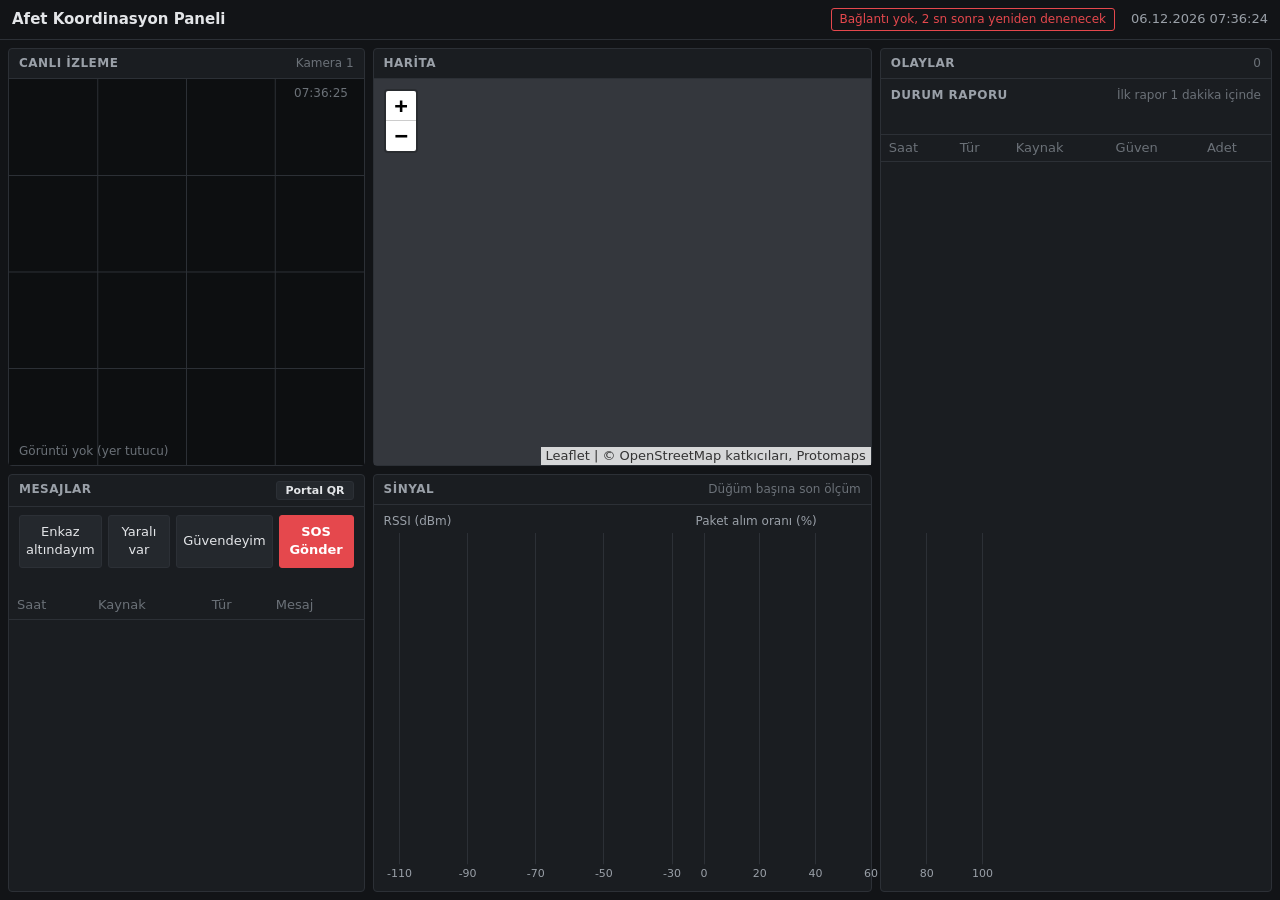
==== web/index.html @ 0ba59b57 "Panelde durum raporu ve öncelik etiketleri" ====
<!doctype html>
<html lang="tr">
<head>
<meta charset="utf-8">
<meta name="viewport" content="width=device-width, initial-scale=1">
<title>Afet Koordinasyon Paneli</title>
<link rel="stylesheet" href="vendor/leaflet/leaflet.css">
<link rel="stylesheet" href="style.css">
</head>
<body>
<header>
  <h1>Afet Koordinasyon Paneli</h1>
  <span id="durum" class="durum kopuk">Bağlantı yok</span>
  <span id="saat" class="saat"></span>
</header>
<main>
  <section id="p-izleme" class="panel">
    <h2>Canlı İzleme <span class="ek">Kamera 1</span></h2>
    <div class="icerik"><canvas id="kamera"></canvas></div>
  </section>
  <section id="p-harita" class="panel">
    <h2>Harita <span class="ek" id="harita-ozet"></span></h2>
    <div class="icerik"><div id="harita"></div></div>
  </section>
  <section id="p-olaylar" class="panel">
    <h2>Olaylar <span class="ek" id="olay-sayisi">0</span></h2>
    <div id="rapor" class="rapor"><div class="rapor-ust">Durum Raporu <span id="rapor-bilgi" class="ek">İlk rapor 1 dakika içinde</span></div><div id="rapor-metin"></div></div>
    <div class="icerik kaydir"><table class="liste"><thead><tr><th>Saat</th><th>Tür</th><th>Kaynak</th><th class="sag">Güven</th><th class="sag">Adet</th></tr></thead><tbody id="olaylar"></tbody></table></div>
  </section>
  <section id="p-mesajlar" class="panel">
    <h2>Mesajlar <button id="qr-ac" class="kucuk">Portal QR</button></h2>
    <div class="icerik dikey">
      <div class="dugmeler">
        <button data-yuk="Enkaz altındayım">Enkaz altındayım</button>
        <button data-yuk="Yaralı var">Yaralı var</button>
        <button data-yuk="Güvendeyim">Güvendeyim</button>
        <button id="sos" class="sos">SOS Gönder</button>
      </div>
      <div id="gonderim" class="gonderim"></div>
      <div class="kaydir"><table class="liste"><thead><tr><th>Saat</th><th>Kaynak</th><th>Tür</th><th>Mesaj</th></tr></thead><tbody id="mesajlar"></tbody></table></div>
    </div>
  </section>
  <section id="p-sinyal" class="panel">
    <h2>Sinyal <span class="ek">Düğüm başına son ölçüm</span></h2>
    <div class="icerik ikili">
      <div class="grafik"><h3>RSSI (dBm)</h3><div class="tuval"><canvas id="g-rssi"></canvas></div></div>
      <div class="grafik"><h3>Paket alım oranı (%)</h3><div class="tuval"><canvas id="g-oran"></canvas></div></div>
    </div>
  </section>
</main>
<dialog id="qr-kutu">
  <h2>Afetzede portalı</h2>
  <div id="qr"></div>
  <p id="qr-adres"></p>
  <p class="ek">Telefon bu bilgisayarın Wi-Fi ağına bağlıyken okutun.</p>
  <form method="dialog"><button>Kapat</button></form>
</dialog>
<script src="vendor/leaflet/leaflet.js"></script>
<script src="vendor/protomaps-leaflet/protomaps-leaflet.js"></script>
<script src="vendor/chartjs/chart.umd.min.js"></script>
<script src="vendor/qrcode/qrcode.js"></script>
<script src="app.js"></script>
</body>
</html>
---- web/vendor/leaflet/leaflet.css ----
/* required styles */

.leaflet-pane,
.leaflet-tile,
.leaflet-marker-icon,
.leaflet-marker-shadow,
.leaflet-tile-container,
.leaflet-pane > svg,
.leaflet-pane > canvas,
.leaflet-zoom-box,
.leaflet-image-layer,
.leaflet-layer {
	position: absolute;
	left: 0;
	top: 0;
	}
.leaflet-container {
	overflow: hidden;
	}
.leaflet-tile,
.leaflet-marker-icon,
.leaflet-marker-shadow {
	-webkit-user-select: none;
	   -moz-user-select: none;
	        user-select: none;
	  -webkit-user-drag: none;
	}
/* Prevents IE11 from highlighting tiles in blue */
.leaflet-tile::selection {
	background: transparent;
}
/* Safari renders non-retina tile on retina better with this, but Chrome is worse */
.leaflet-safari .leaflet-tile {
	image-rendering: -webkit-optimize-contrast;
	}
/* hack that prevents hw layers "stretching" when loading new tiles */
.leaflet-safari .leaflet-tile-container {
	width: 1600px;
	height: 1600px;
	-webkit-transform-origin: 0 0;
	}
.leaflet-marker-icon,
.leaflet-marker-shadow {
	display: block;
	}
/* .leaflet-container svg: reset svg max-width decleration shipped in Joomla! (joomla.org) 3.x */
/* .leaflet-container img: map is broken in FF if you have max-width: 100% on tiles */
.leaflet-container .leaflet-overlay-pane svg {
	max-width: none !important;
	max-height: none !important;
	}
.leaflet-container .leaflet-marker-pane img,
.leaflet-container .leaflet-shadow-pane img,
.leaflet-container .leaflet-tile-pane img,
.leaflet-container img.leaflet-image-layer,
.leaflet-container .leaflet-tile {
	max-width: none !important;
	max-height: none !important;
	width: auto;
	padding: 0;
	}

.leaflet-container img.leaflet-tile {
	/* See: https://bugs.chromium.org/p/chromium/issues/detail?id=600120 */
	mix-blend-mode: plus-lighter;
}

.leaflet-container.leaflet-touch-zoom {
	-ms-touch-action: pan-x pan-y;
	touch-action: pan-x pan-y;
	}
.leaflet-container.leaflet-touch-drag {
	-ms-touch-action: pinch-zoom;
	/* Fallback for FF which doesn't support pinch-zoom */
	touch-action: none;
	touch-action: pinch-zoom;
}
.leaflet-container.leaflet-touch-drag.leaflet-touch-zoom {
	-ms-touch-action: none;
	touch-action: none;
}
.leaflet-container {
	-webkit-tap-highlight-color: transparent;
}
.leaflet-container a {
	-webkit-tap-highlight-color: rgba(51, 181, 229, 0.4);
}
.leaflet-tile {
	filter: inherit;
	visibility: hidden;
	}
.leaflet-tile-loaded {
	visibility: inherit;
	}
.leaflet-zoom-box {
	width: 0;
	height: 0;
	-moz-box-sizing: border-box;
	     box-sizing: border-box;
	z-index: 800;
	}
/* workaround for https://bugzilla.mozilla.org/show_bug.cgi?id=888319 */
.leaflet-overlay-pane svg {
	-moz-user-select: none;
	}

.leaflet-pane         { z-index: 400; }

.leaflet-tile-pane    { z-index: 200; }
.leaflet-overlay-pane { z-index: 400; }
.leaflet-shadow-pane  { z-index: 500; }
.leaflet-marker-pane  { z-index: 600; }
.leaflet-tooltip-pane   { z-index: 650; }
.leaflet-popup-pane   { z-index: 700; }

.leaflet-map-pane canvas { z-index: 100; }
.leaflet-map-pane svg    { z-index: 200; }

.leaflet-vml-shape {
	width: 1px;
	height: 1px;
	}
.lvml {
	behavior: url(#default#VML);
	display: inline-block;
	position: absolute;
	}


/* control positioning */

.leaflet-control {
	position: relative;
	z-index: 800;
	pointer-events: visiblePainted; /* IE 9-10 doesn't have auto */
	pointer-events: auto;
	}
.leaflet-top,
.leaflet-bottom {
	position: absolute;
	z-index: 1000;
	pointer-events: none;
	}
.leaflet-top {
	top: 0;
	}
.leaflet-right {
	right: 0;
	}
.leaflet-bottom {
	bottom: 0;
	}
.leaflet-left {
	left: 0;
	}
.leaflet-control {
	float: left;
	clear: both;
	}
.leaflet-right .leaflet-control {
	float: right;
	}
.leaflet-top .leaflet-control {
	margin-top: 10px;
	}
.leaflet-bottom .leaflet-control {
	margin-bottom: 10px;
	}
.leaflet-left .leaflet-control {
	margin-left: 10px;
	}
.leaflet-right .leaflet-control {
	margin-right: 10px;
	}


/* zoom and fade animations */

.leaflet-fade-anim .leaflet-popup {
	opacity: 0;
	-webkit-transition: opacity 0.2s linear;
	   -moz-transition: opacity 0.2s linear;
	        transition: opacity 0.2s linear;
	}
.leaflet-fade-anim .leaflet-map-pane .leaflet-popup {
	opacity: 1;
	}
.leaflet-zoom-animated {
	-webkit-transform-origin: 0 0;
	    -ms-transform-origin: 0 0;
	        transform-origin: 0 0;
	}
svg.leaflet-zoom-animated {
	will-change: transform;
}

.leaflet-zoom-anim .leaflet-zoom-animated {
	-webkit-transition: -webkit-transform 0.25s cubic-bezier(0,0,0.25,1);
	   -moz-transition:    -moz-transform 0.25s cubic-bezier(0,0,0.25,1);
	        transition:         transform 0.25s cubic-bezier(0,0,0.25,1);
	}
.leaflet-zoom-anim .leaflet-tile,
.leaflet-pan-anim .leaflet-tile {
	-webkit-transition: none;
	   -moz-transition: none;
	        transition: none;
	}

.leaflet-zoom-anim .leaflet-zoom-hide {
	visibility: hidden;
	}


/* cursors */

.leaflet-interactive {
	cursor: pointer;
	}
.leaflet-grab {
	cursor: -webkit-grab;
	cursor:    -moz-grab;
	cursor:         grab;
	}
.leaflet-crosshair,
.leaflet-crosshair .leaflet-interactive {
	cursor: crosshair;
	}
.leaflet-popup-pane,
.leaflet-control {
	cursor: auto;
	}
.leaflet-dragging .leaflet-grab,
.leaflet-dragging .leaflet-grab .leaflet-interactive,
.leaflet-dragging .leaflet-marker-draggable {
	cursor: move;
	cursor: -webkit-grabbing;
	cursor:    -moz-grabbing;
	cursor:         grabbing;
	}

/* marker & overlays interactivity */
.leaflet-marker-icon,
.leaflet-marker-shadow,
.leaflet-image-layer,
.leaflet-pane > svg path,
.leaflet-tile-container {
	pointer-events: none;
	}

.leaflet-marker-icon.leaflet-interactive,
.leaflet-image-layer.leaflet-interactive,
.leaflet-pane > svg path.leaflet-interactive,
svg.leaflet-image-layer.leaflet-interactive path {
	pointer-events: visiblePainted; /* IE 9-10 doesn't have auto */
	pointer-events: auto;
	}

/* visual tweaks */

.leaflet-container {
	background: #ddd;
	outline-offset: 1px;
	}
.leaflet-container a {
	color: #0078A8;
	}
.leaflet-zoom-box {
	border: 2px dotted #38f;
	background: rgba(255,255,255,0.5);
	}


/* general typography */
.leaflet-container {
	font-family: "Helvetica Neue", Arial, Helvetica, sans-serif;
	font-size: 12px;
	font-size: 0.75rem;
	line-height: 1.5;
	}


/* general toolbar styles */

.leaflet-bar {
	box-shadow: 0 1px 5px rgba(0,0,0,0.65);
	border-radius: 4px;
	}
.leaflet-bar a {
	background-color: #fff;
	border-bottom: 1px solid #ccc;
	width: 26px;
	height: 26px;
	line-height: 26px;
	display: block;
	text-align: center;
	text-decoration: none;
	color: black;
	}
.leaflet-bar a,
.leaflet-control-layers-toggle {
	background-position: 50% 50%;
	background-repeat: no-repeat;
	display: block;
	}
.leaflet-bar a:hover,
.leaflet-bar a:focus {
	background-color: #f4f4f4;
	}
.leaflet-bar a:first-child {
	border-top-left-radius: 4px;
	border-top-right-radius: 4px;
	}
.leaflet-bar a:last-child {
	border-bottom-left-radius: 4px;
	border-bottom-right-radius: 4px;
	border-bottom: none;
	}
.leaflet-bar a.leaflet-disabled {
	cursor: default;
	background-color: #f4f4f4;
	color: #bbb;
	}

.leaflet-touch .leaflet-bar a {
	width: 30px;
	height: 30px;
	line-height: 30px;
	}
.leaflet-touch .leaflet-bar a:first-child {
	border-top-left-radius: 2px;
	border-top-right-radius: 2px;
	}
.leaflet-touch .leaflet-bar a:last-child {
	border-bottom-left-radius: 2px;
	border-bottom-right-radius: 2px;
	}

/* zoom control */

.leaflet-control-zoom-in,
.leaflet-control-zoom-out {
	font: bold 18px 'Lucida Console', Monaco, monospace;
	text-indent: 1px;
	}

.leaflet-touch .leaflet-control-zoom-in, .leaflet-touch .leaflet-control-zoom-out  {
	font-size: 22px;
	}


/* layers control */

.leaflet-control-layers {
	box-shadow: 0 1px 5px rgba(0,0,0,0.4);
	background: #fff;
	border-radius: 5px;
	}
.leaflet-control-layers-toggle {
	background-image: url(images/layers.png);
	width: 36px;
	height: 36px;
	}
.leaflet-retina .leaflet-control-layers-toggle {
	background-image: url(images/layers-2x.png);
	background-size: 26px 26px;
	}
.leaflet-touch .leaflet-control-layers-toggle {
	width: 44px;
	height: 44px;
	}
.leaflet-control-layers .leaflet-control-layers-list,
.leaflet-control-layers-expanded .leaflet-control-layers-toggle {
	display: none;
	}
.leaflet-control-layers-expanded .leaflet-control-layers-list {
	display: block;
	position: relative;
	}
.leaflet-control-layers-expanded {
	padding: 6px 10px 6px 6px;
	color: #333;
	background: #fff;
	}
.leaflet-control-layers-scrollbar {
	overflow-y: scroll;
	overflow-x: hidden;
	padding-right: 5px;
	}
.leaflet-control-layers-selector {
	margin-top: 2px;
	position: relative;
	top: 1px;
	}
.leaflet-control-layers label {
	display: block;
	font-size: 13px;
	font-size: 1.08333em;
	}
.leaflet-control-layers-separator {
	height: 0;
	border-top: 1px solid #ddd;
	margin: 5px -10px 5px -6px;
	}

/* Default icon URLs */
.leaflet-default-icon-path { /* used only in path-guessing heuristic, see L.Icon.Default */
	background-image: url(images/marker-icon.png);
	}


/* attribution and scale controls */

.leaflet-container .leaflet-control-attribution {
	background: #fff;
	background: rgba(255, 255, 255, 0.8);
	margin: 0;
	}
.leaflet-control-attribution,
.leaflet-control-scale-line {
	padding: 0 5px;
	color: #333;
	line-height: 1.4;
	}
.leaflet-control-attribution a {
	text-decoration: none;
	}
.leaflet-control-attribution a:hover,
.leaflet-control-attribution a:focus {
	text-decoration: underline;
	}
.leaflet-attribution-flag {
	display: inline !important;
	vertical-align: baseline !important;
	width: 1em;
	height: 0.6669em;
	}
.leaflet-left .leaflet-control-scale {
	margin-left: 5px;
	}
.leaflet-bottom .leaflet-control-scale {
	margin-bottom: 5px;
	}
.leaflet-control-scale-line {
	border: 2px solid #777;
	border-top: none;
	line-height: 1.1;
	padding: 2px 5px 1px;
	white-space: nowrap;
	-moz-box-sizing: border-box;
	     box-sizing: border-box;
	background: rgba(255, 255, 255, 0.8);
	text-shadow: 1px 1px #fff;
	}
.leaflet-control-scale-line:not(:first-child) {
	border-top: 2px solid #777;
	border-bottom: none;
	margin-top: -2px;
	}
.leaflet-control-scale-line:not(:first-child):not(:last-child) {
	border-bottom: 2px solid #777;
	}

.leaflet-touch .leaflet-control-attribution,
.leaflet-touch .leaflet-control-layers,
.leaflet-touch .leaflet-bar {
	box-shadow: none;
	}
.leaflet-touch .leaflet-control-layers,
.leaflet-touch .leaflet-bar {
	border: 2px solid rgba(0,0,0,0.2);
	background-clip: padding-box;
	}


/* popup */

.leaflet-popup {
	position: absolute;
	text-align: center;
	margin-bottom: 20px;
	}
.leaflet-popup-content-wrapper {
	padding: 1px;
	text-align: left;
	border-radius: 12px;
	}
.leaflet-popup-content {
	margin: 13px 24px 13px 20px;
	line-height: 1.3;
	font-size: 13px;
	font-size: 1.08333em;
	min-height: 1px;
	}
.leaflet-popup-content p {
	margin: 17px 0;
	margin: 1.3em 0;
	}
.leaflet-popup-tip-container {
	width: 40px;
	height: 20px;
	position: absolute;
	left: 50%;
	margin-top: -1px;
	margin-left: -20px;
	overflow: hidden;
	pointer-events: none;
	}
.leaflet-popup-tip {
	width: 17px;
	height: 17px;
	padding: 1px;

	margin: -10px auto 0;
	pointer-events: auto;

	-webkit-transform: rotate(45deg);
	   -moz-transform: rotate(45deg);
	    -ms-transform: rotate(45deg);
	        transform: rotate(45deg);
	}
.leaflet-popup-content-wrapper,
.leaflet-popup-tip {
	background: white;
	color: #333;
	box-shadow: 0 3px 14px rgba(0,0,0,0.4);
	}
.leaflet-container a.leaflet-popup-close-button {
	position: absolute;
	top: 0;
	right: 0;
	border: none;
	text-align: center;
	width: 24px;
	height: 24px;
	font: 16px/24px Tahoma, Verdana, sans-serif;
	color: #757575;
	text-decoration: none;
	background: transparent;
	}
.leaflet-container a.leaflet-popup-close-button:hover,
.leaflet-container a.leaflet-popup-close-button:focus {
	color: #585858;
	}
.leaflet-popup-scrolled {
	overflow: auto;
	}

.leaflet-oldie .leaflet-popup-content-wrapper {
	-ms-zoom: 1;
	}
.leaflet-oldie .leaflet-popup-tip {
	width: 24px;
	margin: 0 auto;

	-ms-filter: "progid:DXImageTransform.Microsoft.Matrix(M11=0.70710678, M12=0.70710678, M21=-0.70710678, M22=0.70710678)";
	filter: progid:DXImageTransform.Microsoft.Matrix(M11=0.70710678, M12=0.70710678, M21=-0.70710678, M22=0.70710678);
	}

.leaflet-oldie .leaflet-control-zoom,
.leaflet-oldie .leaflet-control-layers,
.leaflet-oldie .leaflet-popup-content-wrapper,
.leaflet-oldie .leaflet-popup-tip {
	border: 1px solid #999;
	}


/* div icon */

.leaflet-div-icon {
	background: #fff;
	border: 1px solid #666;
	}


/* Tooltip */
/* Base styles for the element that has a tooltip */
.leaflet-tooltip {
	position: absolute;
	padding: 6px;
	background-color: #fff;
	border: 1px solid #fff;
	border-radius: 3px;
	color: #222;
	white-space: nowrap;
	-webkit-user-select: none;
	-moz-user-select: none;
	-ms-user-select: none;
	user-select: none;
	pointer-events: none;
	box-shadow: 0 1px 3px rgba(0,0,0,0.4);
	}
.leaflet-tooltip.leaflet-interactive {
	cursor: pointer;
	pointer-events: auto;
	}
.leaflet-tooltip-top:before,
.leaflet-tooltip-bottom:before,
.leaflet-tooltip-left:before,
.leaflet-tooltip-right:before {
	position: absolute;
	pointer-events: none;
	border: 6px solid transparent;
	background: transparent;
	content: "";
	}

/* Directions */

.leaflet-tooltip-bottom {
	margin-top: 6px;
}
.leaflet-tooltip-top {
	margin-top: -6px;
}
.leaflet-tooltip-bottom:before,
.leaflet-tooltip-top:before {
	left: 50%;
	margin-left: -6px;
	}
.leaflet-tooltip-top:before {
	bottom: 0;
	margin-bottom: -12px;
	border-top-color: #fff;
	}
.leaflet-tooltip-bottom:before {
	top: 0;
	margin-top: -12px;
	margin-left: -6px;
	border-bottom-color: #fff;
	}
.leaflet-tooltip-left {
	margin-left: -6px;
}
.leaflet-tooltip-right {
	margin-left: 6px;
}
.leaflet-tooltip-left:before,
.leaflet-tooltip-right:before {
	top: 50%;
	margin-top: -6px;
	}
.leaflet-tooltip-left:before {
	right: 0;
	margin-right: -12px;
	border-left-color: #fff;
	}
.leaflet-tooltip-right:before {
	left: 0;
	margin-left: -12px;
	border-right-color: #fff;
	}

/* Printing */

@media print {
	/* Prevent printers from removing background-images of controls. */
	.leaflet-control {
		-webkit-print-color-adjust: exact;
		print-color-adjust: exact;
		}
	}
---- web/style.css ----
:root {
  --zemin: #121417;
  --panel: #1a1d21;
  --cizgi: #2c3036;
  --yazi: #e3e5e8;
  --yazi-2: #9aa0a8;
  --yazi-3: #6b7178;
  --notr: #7d848d;
  --kritik: #e5484d;
  --kritik-zemin: #3a1d1f;
  --uyari: #f0a33a;
  --normal: #46a758;
}

* { box-sizing: border-box; }

html, body { height: 100%; margin: 0; }

body {
  background: var(--zemin);
  color: var(--yazi);
  font: 13px/1.4 system-ui, -apple-system, "Segoe UI", Roboto, sans-serif;
  display: flex;
  flex-direction: column;
}

header {
  display: flex;
  align-items: center;
  gap: 16px;
  padding: 8px 12px;
  border-bottom: 1px solid var(--cizgi);
}

h1 { font-size: 15px; font-weight: 600; margin: 0; flex: 1; }

.durum { padding: 2px 8px; border: 1px solid; border-radius: 3px; font-size: 12px; }
.durum.bagli { color: var(--normal); }
.durum.kopuk { color: var(--kritik); }
.saat { color: var(--yazi-2); font-variant-numeric: tabular-nums; }

main {
  flex: 1;
  min-height: 0;
  display: grid;
  grid-template-columns: 1fr 1.4fr 1.1fr;
  grid-template-rows: 1fr 1fr;
  grid-template-areas: "izleme harita olaylar" "mesajlar sinyal olaylar";
  gap: 8px;
  padding: 8px;
}

#p-izleme { grid-area: izleme; }
#p-harita { grid-area: harita; }
#p-olaylar { grid-area: olaylar; }
#p-mesajlar { grid-area: mesajlar; }
#p-sinyal { grid-area: sinyal; }

.panel {
  background: var(--panel);
  border: 1px solid var(--cizgi);
  border-radius: 4px;
  display: flex;
  flex-direction: column;
  min-height: 0;
  min-width: 0;
}

h2 {
  font-size: 12px;
  font-weight: 600;
  text-transform: uppercase;
  letter-spacing: 0.04em;
  color: var(--yazi-2);
  margin: 0;
  padding: 6px 10px;
  border-bottom: 1px solid var(--cizgi);
  display: flex;
  justify-content: space-between;
}

h2 .ek { text-transform: none; letter-spacing: 0; font-weight: 400; color: var(--yazi-3); }
h3 { font-size: 12px; font-weight: 400; color: var(--yazi-2); margin: 0 0 4px; }

.icerik { flex: 1; min-height: 0; position: relative; }
.kaydir { overflow-y: auto; }
.dikey { display: flex; flex-direction: column; }
.dikey .kaydir { flex: 1; min-height: 0; }
.ikili { display: grid; grid-template-columns: 1fr 1fr; gap: 12px; padding: 8px 10px; }
.grafik { display: flex; flex-direction: column; min-height: 0; }
.tuval { flex: 1; min-height: 0; position: relative; }

#kamera, #harita { position: absolute; inset: 0; width: 100%; height: 100%; }
#harita { background: var(--zemin); }

.liste { width: 100%; border-collapse: collapse; font-variant-numeric: tabular-nums; }
.liste th {
  position: sticky; top: 0;
  background: var(--panel);
  text-align: left; font-weight: 400; color: var(--yazi-3);
  padding: 4px 8px; border-bottom: 1px solid var(--cizgi);
}
.liste td { padding: 4px 8px; border-bottom: 1px solid var(--cizgi); white-space: nowrap; }
.liste td.metin { white-space: normal; }
.sag { text-align: right; }

.etiket { display: inline-block; padding: 0 6px; border-radius: 3px; font-size: 12px; border: 1px solid; }
.etiket.insan { color: var(--zemin); background: var(--uyari); border-color: var(--uyari); }
.etiket.vurus { color: var(--uyari); }
.etiket.sos { color: #fff; background: var(--kritik); border-color: var(--kritik); font-weight: 600; }
.etiket.mesaj { color: var(--yazi-2); }

tr.sos td { background: var(--kritik-zemin); font-weight: 600; }
tr.sos td:first-child { box-shadow: inset 3px 0 0 var(--kritik); }

.dugmeler { display: grid; grid-template-columns: repeat(3, 1fr) 1.2fr; gap: 6px; padding: 8px 10px; }

button {
  font: inherit;
  color: var(--yazi);
  background: #24282d;
  border: 1px solid var(--cizgi);
  border-radius: 3px;
  padding: 7px 6px;
  cursor: pointer;
}
button:hover { border-color: var(--notr); }
button:disabled { opacity: 0.5; cursor: default; }
button.sos { background: var(--kritik); border-color: var(--kritik); color: #fff; font-weight: 600; }
button.sos:hover { border-color: #fff; }

.gonderim { padding: 0 10px 6px; color: var(--yazi-2); min-height: 1.4em; font-size: 12px; }
.gonderim.hata { color: var(--kritik); }

.leaflet-container { font: inherit; }
.leaflet-popup-content { margin: 8px 10px; }

button.kucuk { padding: 1px 8px; font-size: 11px; text-transform: none; letter-spacing: 0; }

.etiket.asilsiz { color: var(--yazi-3); border-color: var(--yazi-3); }
tr.asilsiz td { color: var(--yazi-3); text-decoration: line-through; }
tr.asilsiz td:last-child { text-decoration: none; }

dialog { background: var(--panel); color: var(--yazi); border: 1px solid var(--cizgi); border-radius: 4px; padding: 0 0 12px; }
dialog::backdrop { background: rgb(0 0 0 / 0.6); }
dialog p, dialog form { margin: 8px 16px; }
#qr { display: inline-block; background: #fff; margin: 12px 16px 0; line-height: 0; }
#qr-adres { font-family: ui-monospace, monospace; }

.rapor { padding: 8px 10px; border-bottom: 1px solid var(--cizgi); }
.rapor-ust { font-size: 12px; font-weight: 600; text-transform: uppercase; letter-spacing: 0.04em; color: var(--yazi-2); display: flex; justify-content: space-between; }
.rapor-ust .ek { text-transform: none; letter-spacing: 0; font-weight: 400; color: var(--yazi-3); }
#rapor-metin { margin-top: 4px; min-height: 1.4em; }

.etiket.o1 { color: #fff; background: var(--kritik); border-color: var(--kritik); }
.etiket.o2 { color: var(--uyari); }
.etiket.o3 { color: var(--yazi-2); }
.yontem { color: var(--yazi-3); font-size: 11px; }
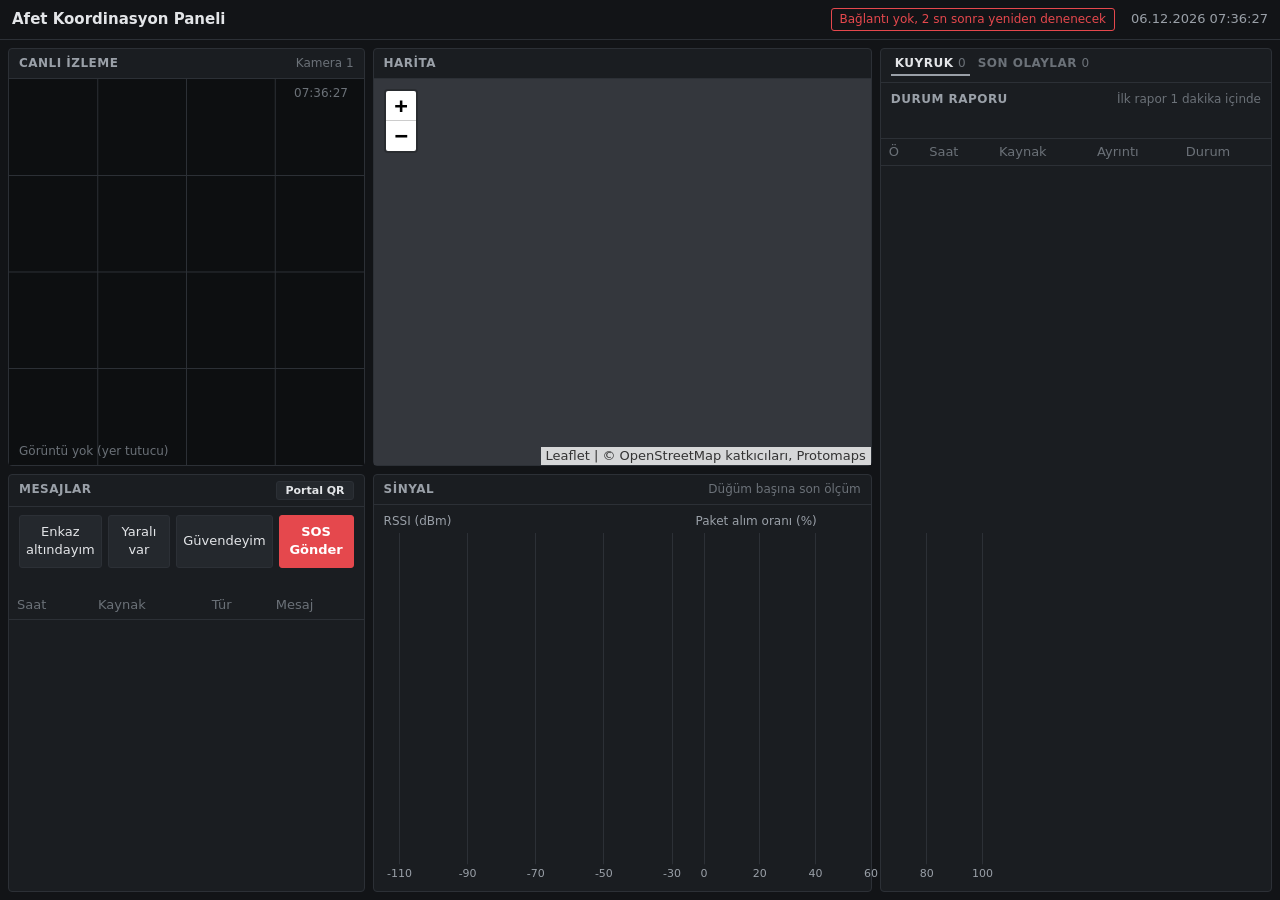
==== commit f13f54de: "Panelde operatör kuyruğu" ====
--- a/web/index.html
+++ b/web/index.html
@@ -23,9 +23,10 @@
     <div class="icerik"><div id="harita"></div></div>
   </section>
   <section id="p-olaylar" class="panel">
-    <h2>Olaylar <span class="ek" id="olay-sayisi">0</span></h2>
+    <h2><span class="sekmeler"><button data-sekme="kuyruk" class="secili">Kuyruk <span id="kuyruk-sayisi" class="ek">0</span></button><button data-sekme="olaylar">Son olaylar <span id="olay-sayisi" class="ek">0</span></button></span><span id="kurtarilan" class="ek"></span></h2>
     <div id="rapor" class="rapor"><div class="rapor-ust">Durum Raporu <span id="rapor-bilgi" class="ek">İlk rapor 1 dakika içinde</span></div><div id="rapor-metin"></div></div>
-    <div class="icerik kaydir"><table class="liste"><thead><tr><th>Saat</th><th>Tür</th><th>Kaynak</th><th class="sag">Güven</th><th class="sag">Adet</th></tr></thead><tbody id="olaylar"></tbody></table></div>
+    <div class="icerik kaydir" id="sekme-kuyruk"><table class="liste"><thead><tr><th>Ö</th><th>Saat</th><th>Kaynak</th><th>Ayrıntı</th><th>Durum</th></tr></thead><tbody id="kuyruk"></tbody></table></div>
+    <div class="icerik kaydir" id="sekme-olaylar" hidden><table class="liste"><thead><tr><th>Saat</th><th>Tür</th><th>Kaynak</th><th class="sag">Güven</th><th class="sag">Adet</th></tr></thead><tbody id="olaylar"></tbody></table></div>
   </section>
   <section id="p-mesajlar" class="panel">
     <h2>Mesajlar <button id="qr-ac" class="kucuk">Portal QR</button></h2>
--- a/web/style.css
+++ b/web/style.css
@@ -156,3 +156,16 @@
 .etiket.o2 { color: var(--uyari); }
 .etiket.o3 { color: var(--yazi-2); }
 .yontem { color: var(--yazi-3); font-size: 11px; }
+
+.sekmeler { display: flex; gap: 4px; }
+.sekmeler button { background: none; border: 0; border-bottom: 2px solid transparent; border-radius: 0; padding: 0 4px 2px; color: var(--yazi-3); font: inherit; text-transform: inherit; letter-spacing: inherit; }
+.sekmeler button.secili { color: var(--yazi); border-bottom-color: var(--yazi-2); }
+[hidden] { display: none !important; }
+
+.durum-etiketi { font-size: 12px; margin-right: 6px; }
+.durum-etiketi.yeni { color: var(--yazi); }
+.durum-etiketi.ekip_yonlendirildi { color: var(--uyari); }
+.durum-etiketi.kurtarildi { color: var(--normal); }
+#kuyruk td { vertical-align: top; }
+#kuyruk td.islem { width: 1%; }
+#kuyruk .durum-etiketi { display: block; margin: 0 0 3px; white-space: nowrap; }
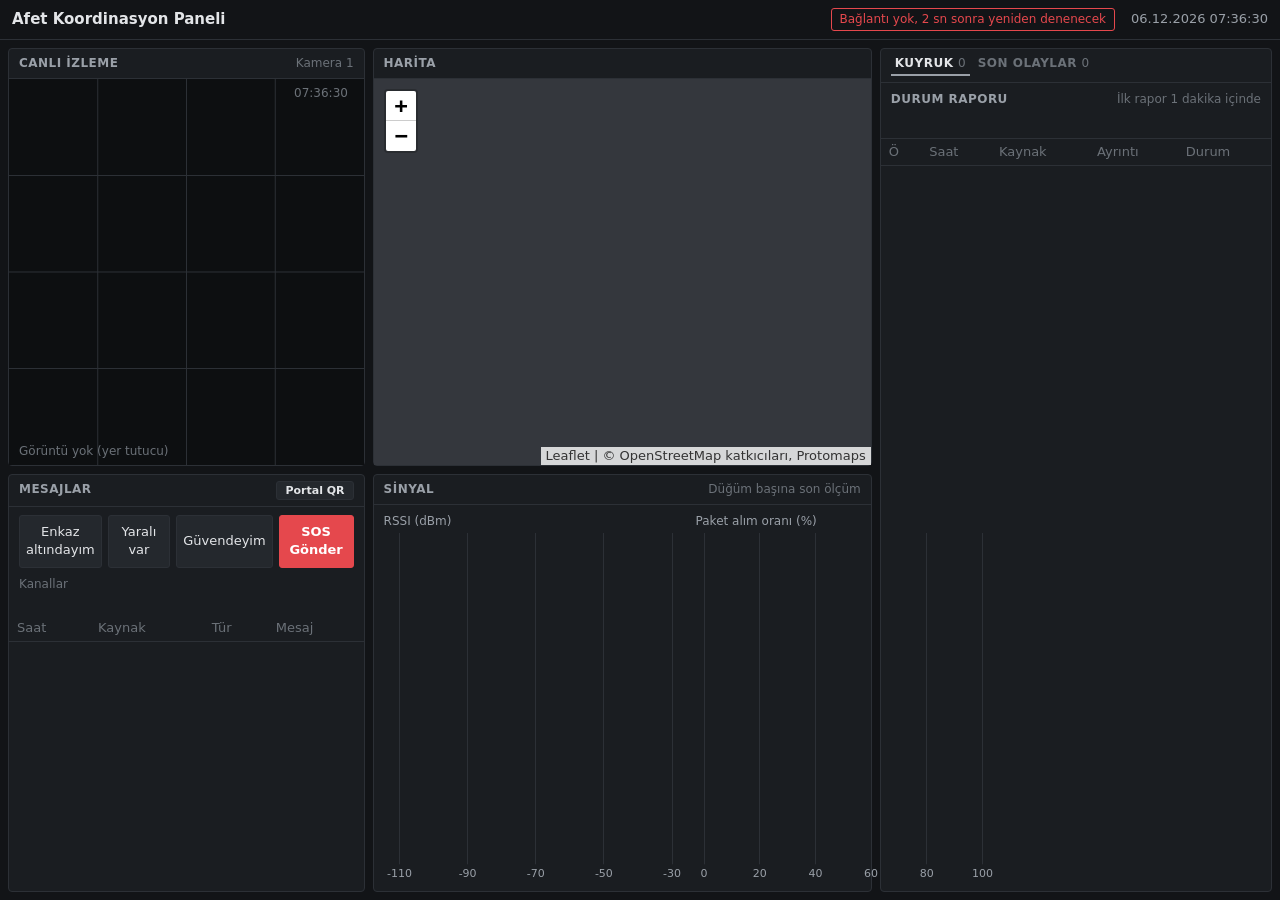
==== commit c1adf9ab: "Panelde kanal kontrolü, mesaj boyutu ve kanalı" ====
--- a/web/index.html
+++ b/web/index.html
@@ -37,6 +37,7 @@
         <button data-yuk="Güvendeyim">Güvendeyim</button>
         <button id="sos" class="sos">SOS Gönder</button>
       </div>
+      <div class="kanallar"><span class="ek">Kanallar</span><span id="kanallar"></span></div>
       <div id="gonderim" class="gonderim"></div>
       <div class="kaydir"><table class="liste"><thead><tr><th>Saat</th><th>Kaynak</th><th>Tür</th><th>Mesaj</th></tr></thead><tbody id="mesajlar"></tbody></table></div>
     </div>
--- a/web/style.css
+++ b/web/style.css
@@ -169,3 +169,12 @@
 #kuyruk td { vertical-align: top; }
 #kuyruk td.islem { width: 1%; }
 #kuyruk .durum-etiketi { display: block; margin: 0 0 3px; white-space: nowrap; }
+
+.kanallar { display: flex; align-items: center; gap: 6px; padding: 0 10px 6px; font-size: 12px; }
+.kanallar .ek { color: var(--yazi-3); margin-right: 2px; }
+#kanallar { display: flex; gap: 6px; }
+#kanallar button { padding: 2px 8px; font-size: 12px; }
+#kanallar button.acik { border-color: var(--normal); color: var(--normal); }
+#kanallar button.cokuk { border-color: var(--kritik); color: var(--kritik); }
+.iletim { color: var(--yazi-3); font-size: 11px; white-space: nowrap; }
+.iletim.hata { color: var(--kritik); }
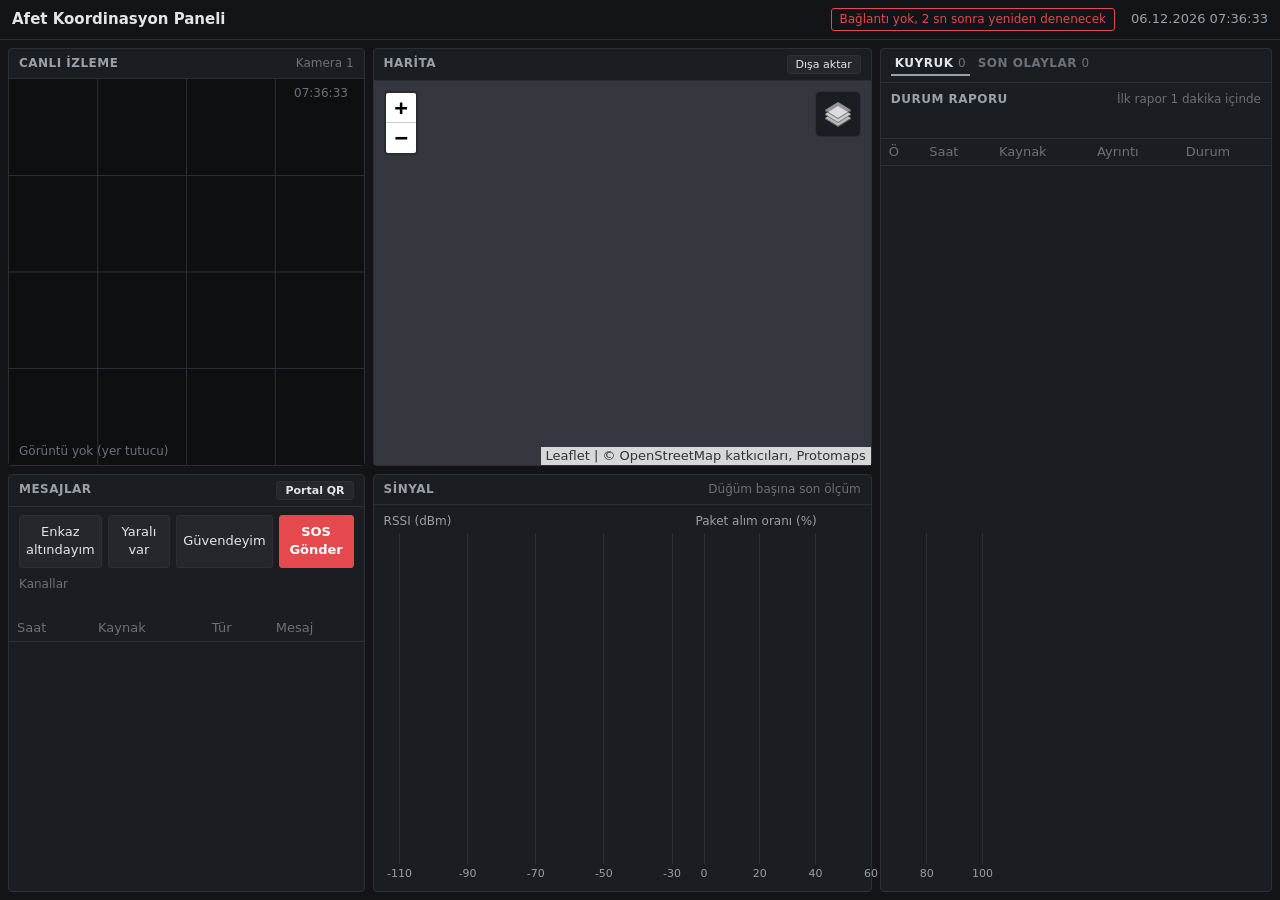
==== commit 3ffca486: "Haritada açılıp kapanan katmanlar ve dışa aktar düğmesi" ====
--- a/web/index.html
+++ b/web/index.html
@@ -19,7 +19,7 @@
     <div class="icerik"><canvas id="kamera"></canvas></div>
   </section>
   <section id="p-harita" class="panel">
-    <h2>Harita <span class="ek" id="harita-ozet"></span></h2>
+    <h2>Harita <span><span class="ek" id="harita-ozet"></span> <a class="kucuk dugme" href="/api/disa-aktar" download>Dışa aktar</a></span></h2>
     <div class="icerik"><div id="harita"></div></div>
   </section>
   <section id="p-olaylar" class="panel">
@@ -59,6 +59,7 @@
 </dialog>
 <script src="vendor/leaflet/leaflet.js"></script>
 <script src="vendor/protomaps-leaflet/protomaps-leaflet.js"></script>
+<script src="vendor/leaflet-heat/leaflet-heat.js"></script>
 <script src="vendor/chartjs/chart.umd.min.js"></script>
 <script src="vendor/qrcode/qrcode.js"></script>
 <script src="app.js"></script>
--- a/web/style.css
+++ b/web/style.css
@@ -178,3 +178,8 @@
 #kanallar button.cokuk { border-color: var(--kritik); color: var(--kritik); }
 .iletim { color: var(--yazi-3); font-size: 11px; white-space: nowrap; }
 .iletim.hata { color: var(--kritik); }
+
+a.dugme { display: inline-block; padding: 1px 8px; font-size: 11px; font-weight: 400; text-transform: none; letter-spacing: 0; color: var(--yazi); background: #24282d; border: 1px solid var(--cizgi); border-radius: 3px; text-decoration: none; }
+a.dugme:hover { border-color: var(--notr); }
+.leaflet-control-layers { background: var(--panel); color: var(--yazi); border: 1px solid var(--cizgi) !important; }
+.leaflet-control-layers-expanded { padding: 6px 10px; }
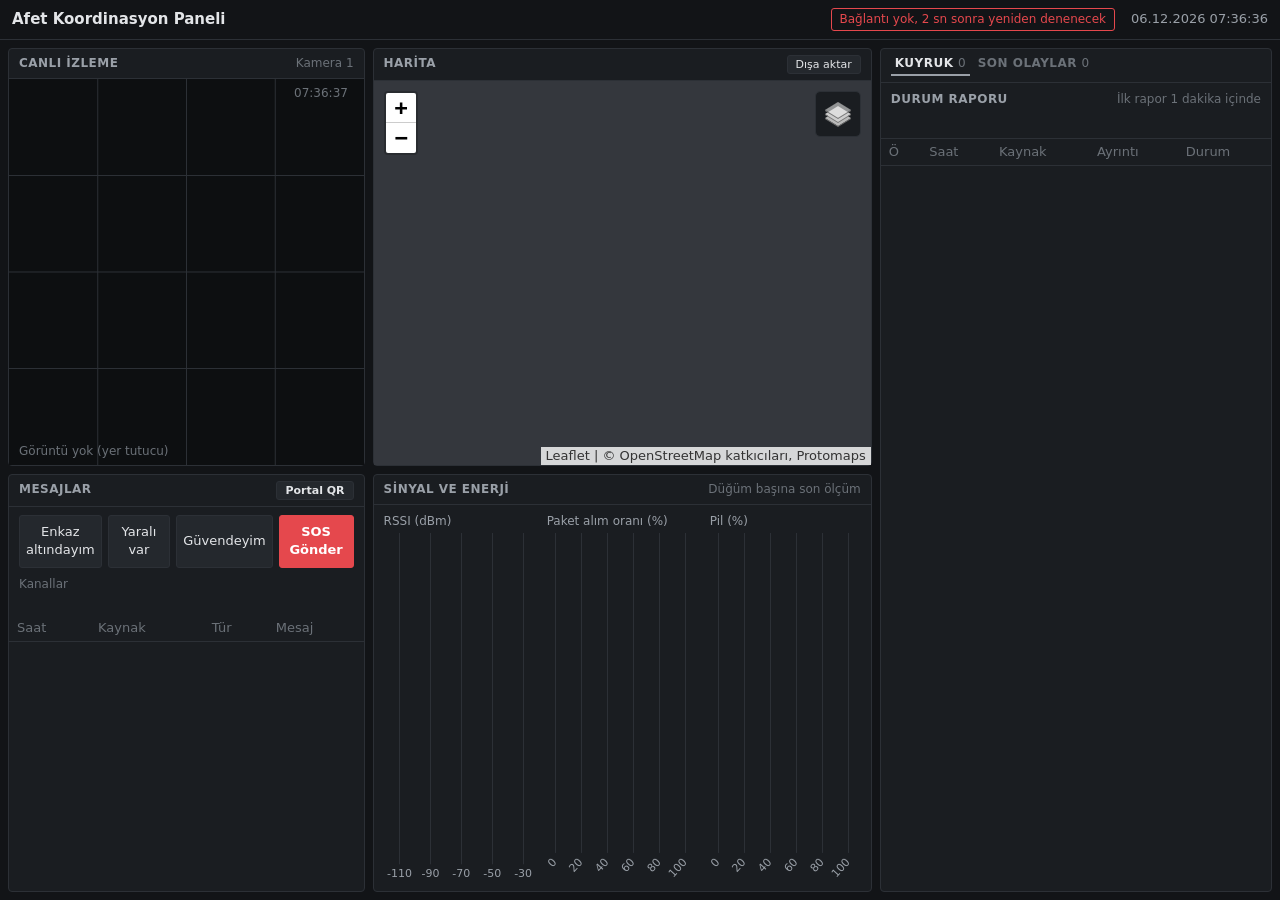
==== commit 85430f90: "Sinyal panelinde pil grafiği" ====
--- a/web/index.html
+++ b/web/index.html
@@ -43,10 +43,11 @@
     </div>
   </section>
   <section id="p-sinyal" class="panel">
-    <h2>Sinyal <span class="ek">Düğüm başına son ölçüm</span></h2>
-    <div class="icerik ikili">
+    <h2>Sinyal ve enerji <span class="ek">Düğüm başına son ölçüm</span></h2>
+    <div class="icerik uclu">
       <div class="grafik"><h3>RSSI (dBm)</h3><div class="tuval"><canvas id="g-rssi"></canvas></div></div>
       <div class="grafik"><h3>Paket alım oranı (%)</h3><div class="tuval"><canvas id="g-oran"></canvas></div></div>
+      <div class="grafik"><h3>Pil (%) <span class="ek" id="mod-ozet"></span></h3><div class="tuval"><canvas id="g-pil"></canvas></div></div>
     </div>
   </section>
 </main>
--- a/web/style.css
+++ b/web/style.css
@@ -86,8 +86,9 @@
 .kaydir { overflow-y: auto; }
 .dikey { display: flex; flex-direction: column; }
 .dikey .kaydir { flex: 1; min-height: 0; }
-.ikili { display: grid; grid-template-columns: 1fr 1fr; gap: 12px; padding: 8px 10px; }
-.grafik { display: flex; flex-direction: column; min-height: 0; }
+.uclu { display: grid; grid-template-columns: 1fr 1fr 1fr; gap: 12px; padding: 8px 10px; }
+h3 .ek { color: var(--yazi-3); }
+.grafik { display: flex; flex-direction: column; min-height: 0; min-width: 0; }
 .tuval { flex: 1; min-height: 0; position: relative; }
 
 #kamera, #harita { position: absolute; inset: 0; width: 100%; height: 100%; }
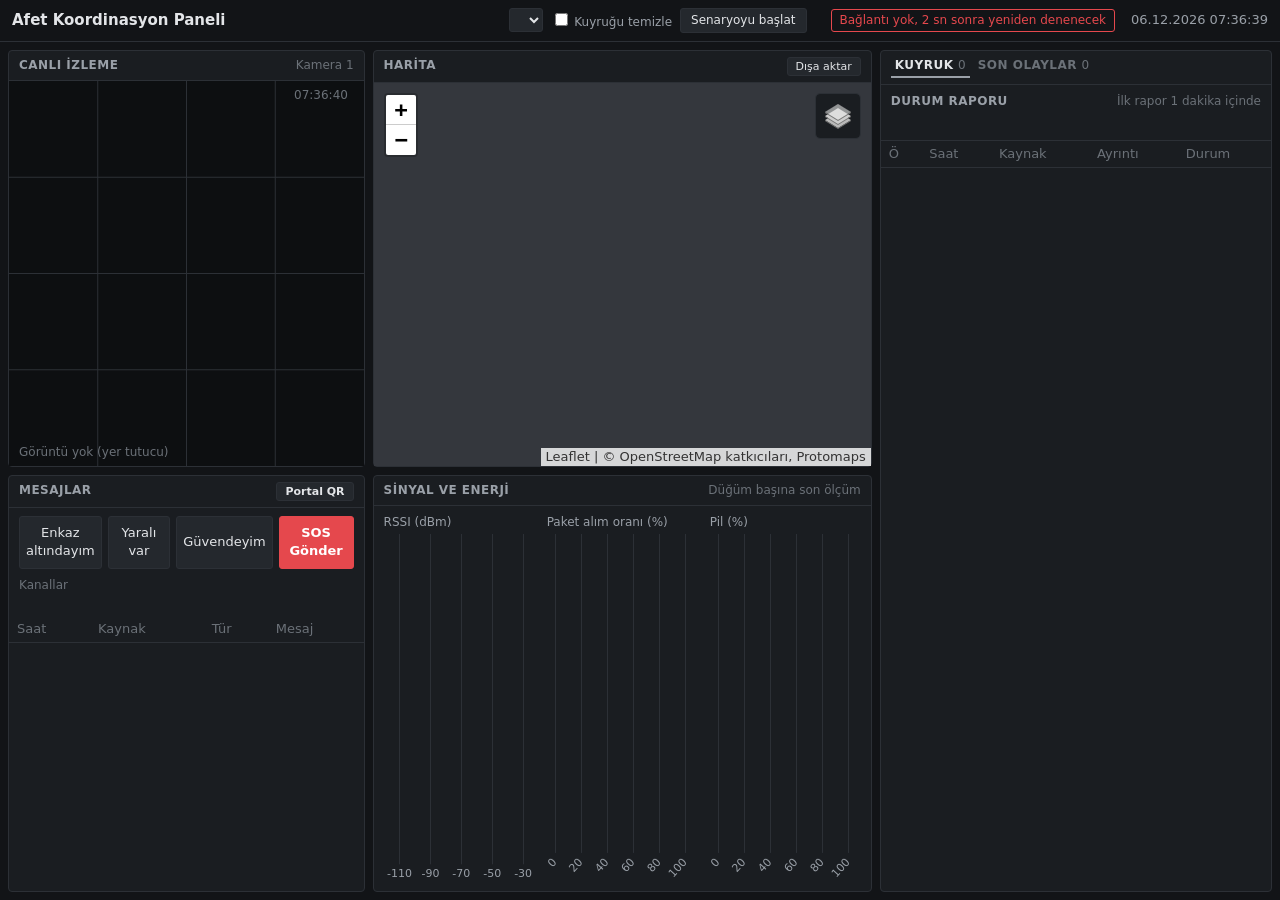
==== commit 76bbc62a: "Panelde senaryo kontrolü" ====
--- a/web/index.html
+++ b/web/index.html
@@ -10,6 +10,12 @@
 <body>
 <header>
   <h1>Afet Koordinasyon Paneli</h1>
+  <div class="senaryo">
+    <select id="senaryo-sec" aria-label="Senaryo"></select>
+    <label><input type="checkbox" id="senaryo-temizle"> Kuyruğu temizle</label>
+    <button id="senaryo-dugme">Senaryoyu başlat</button>
+    <span id="senaryo-durum" class="ek"></span>
+  </div>
   <span id="durum" class="durum kopuk">Bağlantı yok</span>
   <span id="saat" class="saat"></span>
 </header>
--- a/web/style.css
+++ b/web/style.css
@@ -184,3 +184,9 @@
 a.dugme:hover { border-color: var(--notr); }
 .leaflet-control-layers { background: var(--panel); color: var(--yazi); border: 1px solid var(--cizgi) !important; }
 .leaflet-control-layers-expanded { padding: 6px 10px; }
+
+.senaryo { display: flex; align-items: center; gap: 8px; font-size: 12px; color: var(--yazi-2); }
+.senaryo select { font: inherit; color: var(--yazi); background: #24282d; border: 1px solid var(--cizgi); border-radius: 3px; padding: 3px 6px; max-width: 260px; }
+.senaryo button { padding: 3px 10px; font-size: 12px; }
+.senaryo button.calisiyor { border-color: var(--uyari); color: var(--uyari); }
+#senaryo-durum { color: var(--yazi-2); font-variant-numeric: tabular-nums; max-width: 420px; overflow: hidden; text-overflow: ellipsis; white-space: nowrap; }
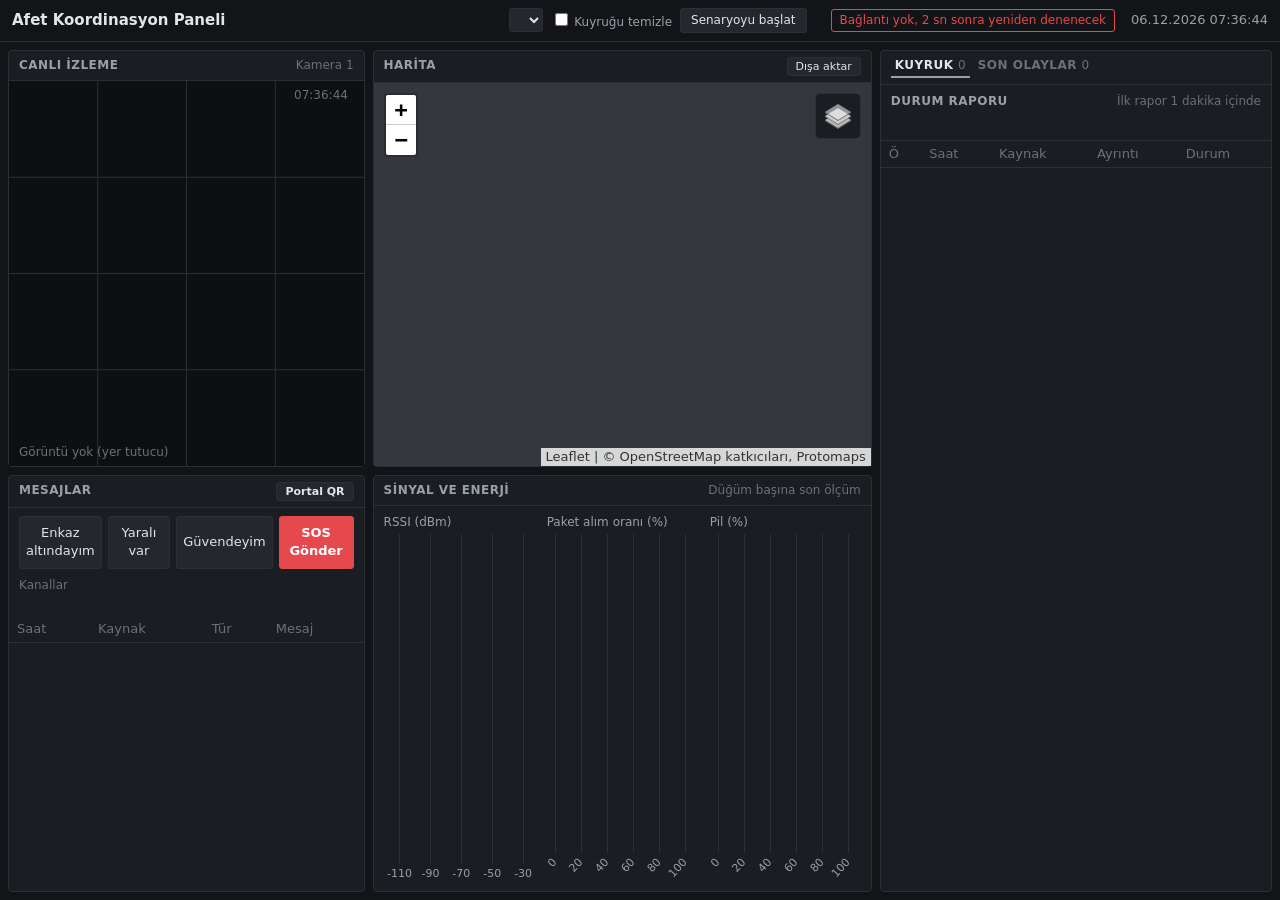
==== commit af0018d8: "Canlı izleme ekranında kamera görüntüsü ve kutular" ====
--- a/web/index.html
+++ b/web/index.html
@@ -21,7 +21,7 @@
 </header>
 <main>
   <section id="p-izleme" class="panel">
-    <h2>Canlı İzleme <span class="ek">Kamera 1</span></h2>
+    <h2>Canlı İzleme <span class="ek" id="kamera-adi">Kamera 1</span></h2>
     <div class="icerik"><canvas id="kamera"></canvas></div>
   </section>
   <section id="p-harita" class="panel">
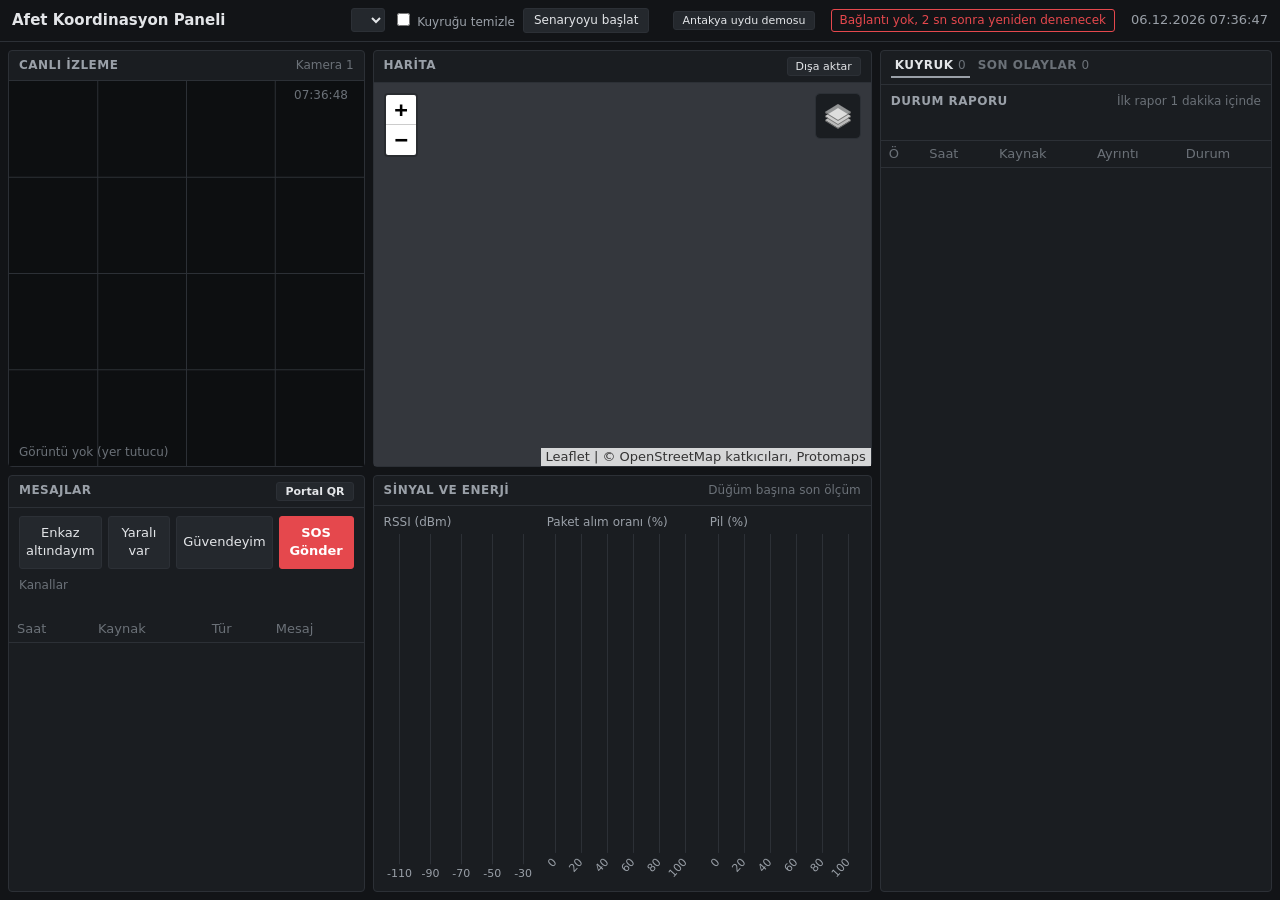
==== commit 11a26d66: "Antakya uydu demosu sayfası" ====
--- a/web/index.html
+++ b/web/index.html
@@ -16,6 +16,7 @@
     <button id="senaryo-dugme">Senaryoyu başlat</button>
     <span id="senaryo-durum" class="ek"></span>
   </div>
+  <a class="kucuk dugme" href="antakya.html">Antakya uydu demosu</a>
   <span id="durum" class="durum kopuk">Bağlantı yok</span>
   <span id="saat" class="saat"></span>
 </header>
